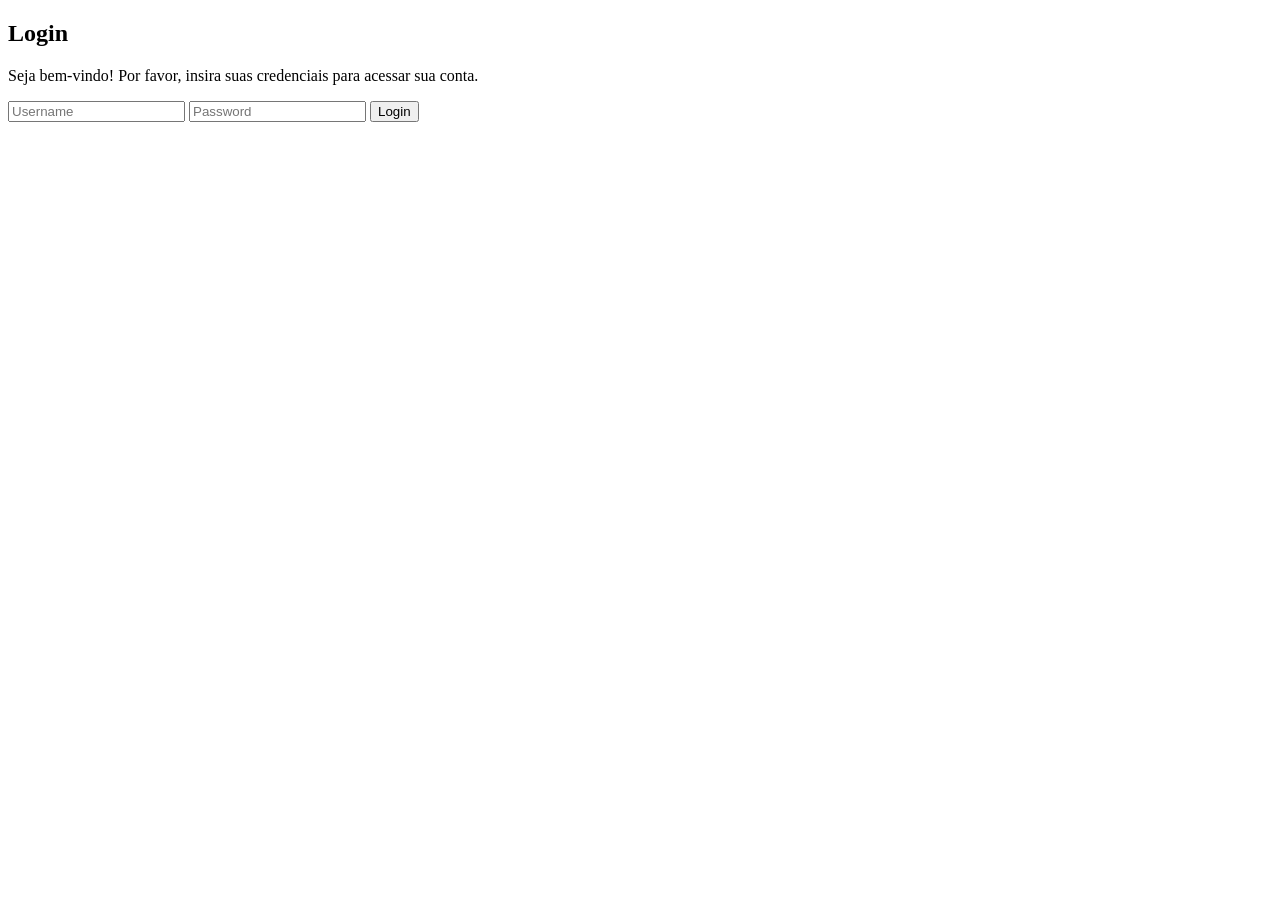
==== indes.html @ 80768ff0 "estrutura do projeto criada" ====
<!DOCTYPE html>
<html lang="pt-pt">
<head>
    <meta charset="UTF-8">
    <meta name="viewport" content="width=device-width, initial-scale=1.0">
    <title>Login</title>
    <link rel="stylesheet" href="estilos/style.css">
</head>
<body>
    <main>
        <section id="login">
            <div id="imagem">

            </div>

            <div id="formulario">
<h1>Login</h1>
<p>Seja bem-vindo! Por favor, insira suas credenciais para acessar sua conta.</p>
<form action="" method="post">
    <input type="text" placeholder="Username" required>
    <input type="password" placeholder="Password" required>
    <button>Login</button>
    <form action="login.php" method="post"></form>          
</div>
        </section>
    </main>
</body>
</html>
---- estilos/style.css ----
@charset "UTF-8";


/*
    Paleta de core
    Verde: #49a09d
    Lilás: #5f2c82

*/
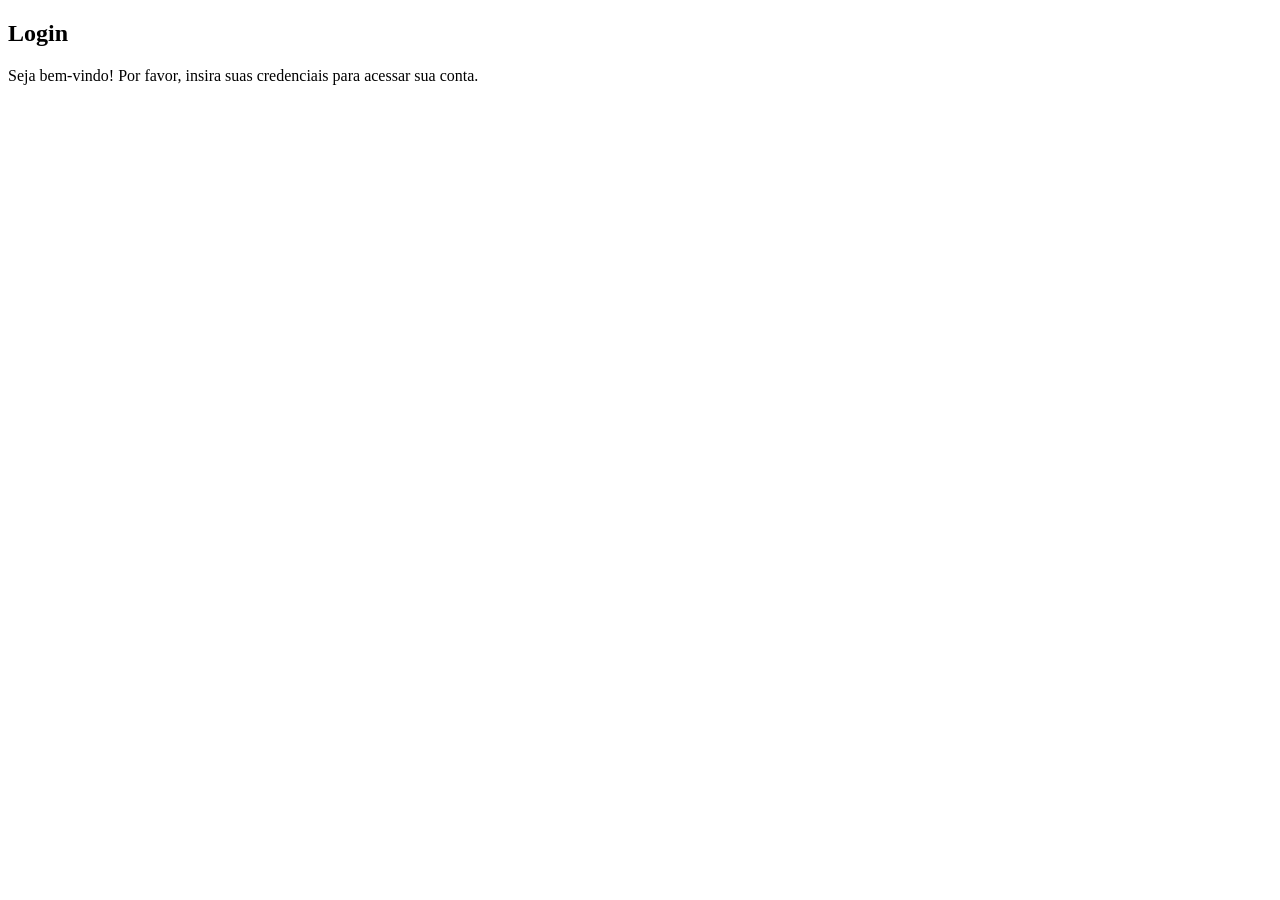
==== commit 1d8d0abb: "d" ====
--- a/indes.html
+++ b/indes.html
@@ -16,12 +16,10 @@
             <div id="formulario">
 <h1>Login</h1>
 <p>Seja bem-vindo! Por favor, insira suas credenciais para acessar sua conta.</p>
-<form action="" method="post">
-    <input type="text" placeholder="Username" required>
-    <input type="password" placeholder="Password" required>
-    <button>Login</button>
-    <form action="login.php" method="post"></form>          
-</div>
+    <form action="login.php" method="post">
+
+                     </form>          
+                </div>
         </section>
     </main>
 </body>
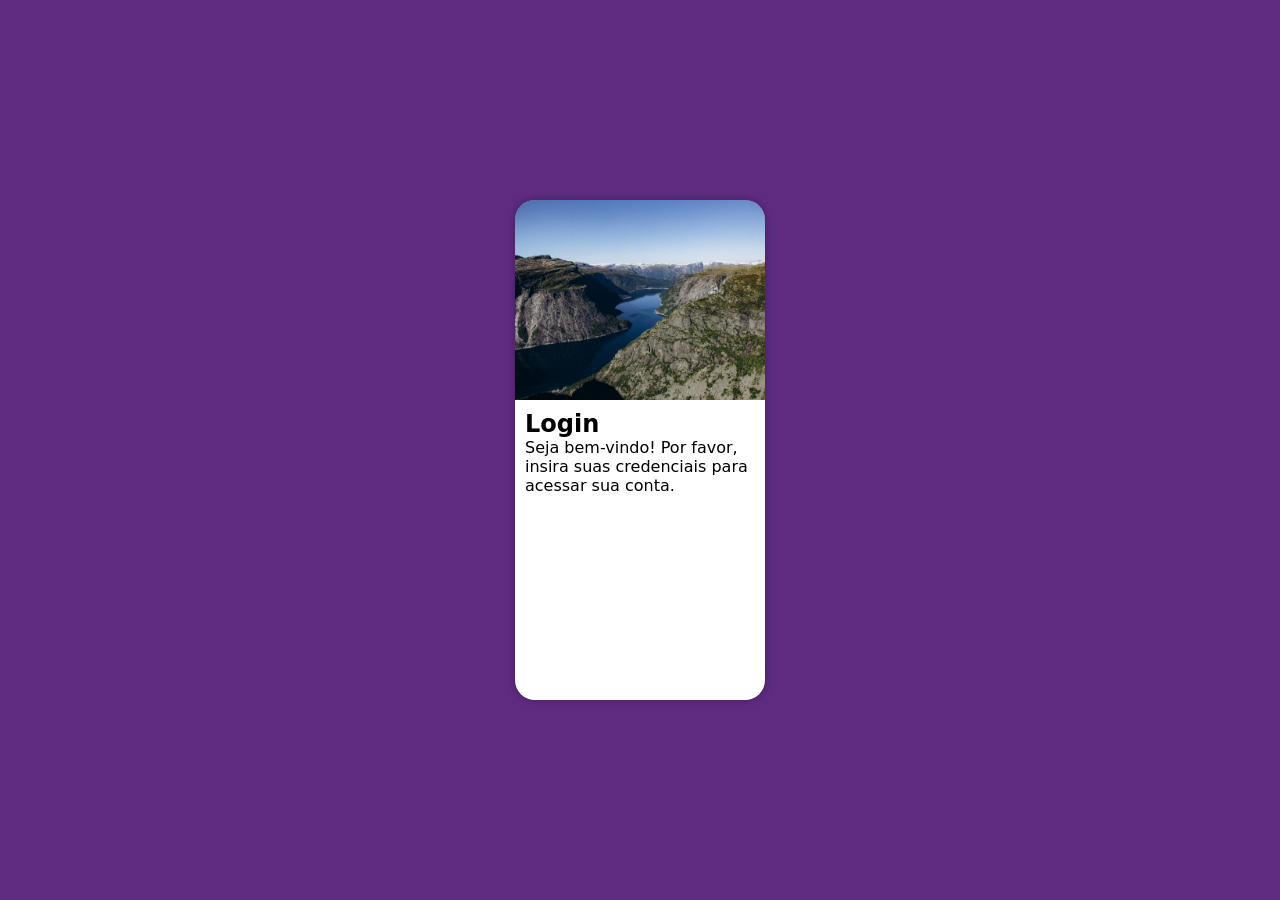
==== commit 571b0b2b: "11" ====
--- a/indes.html
+++ b/indes.html
@@ -10,7 +10,7 @@
     <main>
         <section id="login">
             <div id="imagem">
-
+                <!-- aqui tem a imagem nas css-->
             </div>
 
             <div id="formulario">
--- a/estilos/style.css
+++ b/estilos/style.css
@@ -2,8 +2,57 @@
 
 
 /*
-    Paleta de core
+    Paleta de cores
     Verde: #49a09d
     Lilás: #5f2c82
 
-*/+*/
+
+
+* {
+   font-family: system-ui, -apple-system, BlinkMacSystemFont, 'Segoe UI', Roboto, Oxygen, Ubuntu, Cantarell, 'Open Sans', 'Helvetica Neue', sans-serif;  
+   padding: 0px;
+   margin: 0px;
+   box-sizing: border-box;
+
+}
+
+body, html {
+    background-color: #5f2c82;
+    height: 100vh;
+    width: 100vw;
+}
+
+main {
+    position: relative;
+    height: 100vh;
+    width: 100vw;
+}
+
+section#login {
+    position: absolute;
+    top: 50%;
+    left: 50%;
+    transform:  translate(-50%, -50%);
+    overflow: hidden;
+
+
+    background-color: white;
+    width: 250px;
+    height: 500px;
+    border-radius: 20px;
+    box-shadow: 0px 0px 10px rgba(0, 0, 0, 0.338);
+}
+
+section#login > div#imagem {
+    display: block;
+    background: #5f2c82 url(../imagens/img1.jpg) no-repeat;
+    background-position: center center;
+    background-size: cover;
+    height: 200px;
+}
+
+section#login > div#formulario {
+    display: block;
+    padding: 10px;
+}
